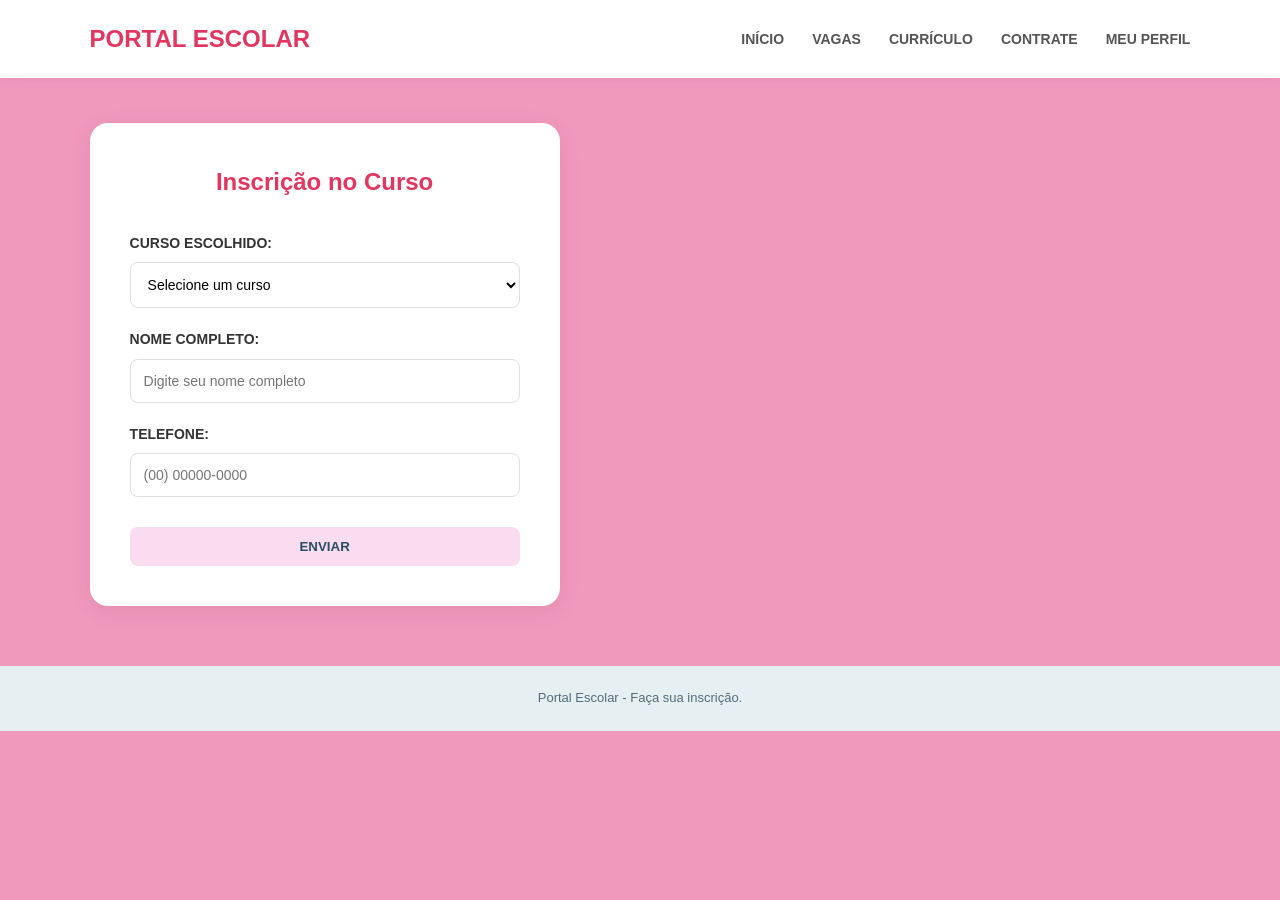
==== candidatura-curso.html @ 562bbe93 "comite" ====
<!DOCTYPE html>
<html lang="pt-BR">
<head>
    <meta charset="UTF-8">
    <meta name="viewport" content="width=device-width, initial-scale=1.0">
    <title>Inscrição em Curso</title>
    <link rel="stylesheet" href="css/style.css">
</head>
<body>

<header>
    <div class="logo">PORTAL ESCOLAR</div>
    <nav>
        <a href="index.html">INÍCIO</a>
        <a href="vagas.html">VAGAS</a>
        <a href="curriculo.html">CURRÍCULO</a>
        <a href="contrate.html">CONTRATE</a>
        <a href="perfil.html">MEU PERFIL</a>
    </nav>
</header>

<main class="container">

    <section class="login-box">

        <h1>Inscrição no Curso</h1>

        <form action="#" method="post">

            <div class="form-group">
                <label for="curso">CURSO ESCOLHIDO:</label>
                <select id="curso" name="curso" required>
                    <option value="">Selecione um curso</option>
                    <option>Análise e Desenvolvimento de Sistemas</option>
                    <option>Administração</option>
                    <option>Marketing</option>
                </select>
            </div>

            <div class="form-group">
                <label for="nome">NOME COMPLETO:</label>
                <input
                    type="text"
                    id="nome"
                    name="nome"
                    placeholder="Digite seu nome completo"
                    required
                >
            </div>

            <div class="form-group">
                <label for="telefone">TELEFONE:</label>
                <input
                    type="tel"
                    id="telefone"
                    name="telefone"
                    placeholder="(00) 00000-0000"
                    required
                >
            </div>

            <button type="submit" class="btn btn-enviar">
                ENVIAR
            </button>

        </form>

    </section>

</main>

<footer>
    Portal Escolar - Faça sua inscrição.
</footer>

</body>
</html>
---- css/style.css ----
/* =====================================
   CONFIGURAÇÕES GERAIS
===================================== */

* {
    margin: 0;
    padding: 0;
    box-sizing: border-box;
}

body {
    font-family: Arial, Helvetica, sans-serif;
    background-color: #f198bd;
    color: #333;
    line-height: 1.6;
}

:root {
    --rosa: #f76c7c;
    --rosa-claro: #f1edee;
    --azul: #fadcf0;
    --azul-escuro: #e23661;
    --amarelo: #f4e5ad;
    --verde: #c9dfcb;
    --branco: #ffffff;
    --texto: #444444;
    --borda: #e5dddd;
}

a {
    text-decoration: none;
    color: inherit;
}

button {
    cursor: pointer;
    border: none;
    font-family: inherit;
}

/* =====================================
   CABEÇALHO E MENU
===================================== */

header {
    background-color: var(--branco);
    padding: 20px 7%;
    display: flex;
    align-items: center;
    justify-content: space-between;
    gap: 20px;
    box-shadow: 0 2px 10px rgba(0,0,0,0.05);
}

.logo {
    font-size: 24px;
    font-weight: bold;
    color: var(--azul-escuro);
}

nav {
    display: flex;
    align-items: center;
    gap: 28px;
}

nav a {
    font-size: 14px;
    font-weight: bold;
    color: #555;
    transition: 0.3s;
}

nav a:hover {
    color: var(--azul-escuro);
}

/* =====================================
   CONTEÚDO PRINCIPAL
===================================== */

.container {
    width: 86%;
    max-width: 1200px;
    margin: 45px auto;
}

.titulo {
    text-align: center;
    font-size: 28px;
    color: var(--azul-escuro);
    margin-bottom: 35px;
}

.subtitulo {
    font-size: 21px;
    color: var(--azul-escuro);
    margin-bottom: 18px;
}

/* =====================================
   TELA INICIAL
===================================== */

.login-container {
    min-height: 80vh;
    display: flex;
    justify-content: center;
    align-items: center;
    padding: 30px;
}

.login-box {
    width: 100%;
    max-width: 470px;
    background: var(--branco);
    padding: 40px;
    border-radius: 18px;
    box-shadow: 0 5px 25px rgba(0,0,0,0.07);
}

.login-box h1 {
    text-align: center;
    color: var(--azul-escuro);
    margin-bottom: 30px;
}

/* =====================================
   FORMULÁRIOS
===================================== */

.form-group {
    margin-bottom: 20px;
}

label {
    display: block;
    font-weight: bold;
    margin-bottom: 8px;
    font-size: 14px;
}

input,
select,
textarea {
    width: 100%;
    padding: 13px;
    border: 1px solid var(--borda);
    border-radius: 8px;
    outline: none;
    background: #fff;
    font-size: 14px;
    font-family: inherit;
}

input:focus,
select:focus,
textarea:focus {
    border-color: var(--azul-escuro);
}

textarea {
    min-height: 120px;
    resize: vertical;
}

input[type="file"] {
    background-color: #fafafa;
}

.btn {
    display: inline-block;
    background-color: var(--azul);
    color: #294d60;
    padding: 12px 25px;
    border-radius: 8px;
    font-weight: bold;
    text-align: center;
    transition: 0.3s;
}

.btn:hover {
    background-color: var(--azul-escuro);
    color: white;
}

.btn-rosa {
    background-color: var(--rosa);
    color: #633f46;
}

.btn-rosa:hover {
    background-color: #d69ba5;
    color: white;
}

.btn-enviar {
    width: 100%;
    margin-top: 10px;
}

/* =====================================
   CARTÕES DE CURSOS E VAGAS
===================================== */

.cards {
    display: grid;
    grid-template-columns: repeat(3, 1fr);
    gap: 25px;
    margin-bottom: 55px;
}

.card {
    background-color: white;
    padding: 25px;
    border-radius: 15px;
    border: 1px solid var(--borda);
    box-shadow: 0 3px 12px rgba(0,0,0,0.04);
}

.card:nth-child(3n+1) {
    border-top: 5px solid var(--rosa);
}

.card:nth-child(3n+2) {
    border-top: 5px solid var(--azul);
}

.card:nth-child(3n+3) {
    border-top: 5px solid var(--verde);
}

.card h3 {
    color: var(--azul-escuro);
    margin-bottom: 15px;
    font-size: 19px;
}

.card p {
    margin-bottom: 8px;
    font-size: 14px;
}

.card .btn {
    margin-top: 15px;
}

/* =====================================
   PÁGINAS DE DETALHES
===================================== */

.detalhes {
    display: grid;
    grid-template-columns: 1.5fr 1fr;
    gap: 30px;
}

.detalhes-box {
    background-color: white;
    border-radius: 15px;
    padding: 30px;
    border: 1px solid var(--borda);
}

.detalhes-box h2 {
    color: var(--azul-escuro);
    margin-bottom: 15px;
}

.detalhes-box p {
    margin-bottom: 15px;
}

.detalhes-box ul {
    padding-left: 22px;
}

.detalhes-box li {
    margin-bottom: 10px;
}

.interesse {
    margin-top: 25px;
}

/* =====================================
   PERFIL
===================================== */

.perfil-layout {
    display: grid;
    grid-template-columns: 220px 1fr;
    gap: 30px;
}

.foto-perfil {
    background-color: var(--rosa-claro);
    border-radius: 15px;
    padding: 30px 15px;
    text-align: center;
    height: 220px;
}

.foto-circulo {
    width: 100px;
    height: 100px;
    background: var(--rosa);
    border-radius: 50%;
    margin: 0 auto 15px;
    display: flex;
    align-items: center;
    justify-content: center;
    font-size: 35px;
}

/* =====================================
   RODAPÉ
===================================== */

footer {
    background-color: #e6eff2;
    text-align: center;
    padding: 22px;
    margin-top: 60px;
    color: #526c79;
    font-size: 13px;
}

/* =====================================
   RESPONSIVIDADE
===================================== */

@media (max-width: 900px) {
    header {
        flex-direction: column;
    }

    nav {
        flex-wrap: wrap;
        justify-content: center;
        gap: 15px;
    }

    .cards {
        grid-template-columns: repeat(2, 1fr);
    }

    .detalhes {
        grid-template-columns: 1fr;
    }
}

@media (max-width: 600px) {
    .cards {
        grid-template-columns: 1fr;
    }

    .container {
        width: 92%;
    }

    .login-box {
        padding: 25px;
    }

    .perfil-layout {
        grid-template-columns: 1fr;
    }

    nav a {
        font-size: 12px;
    }

    .titulo {
        font-size: 23px;
    }
}

/* =====================================
   GERADOR DE CURRÍCULO
===================================== */

.curriculo-intro {
    text-align: center;
    color: #666;
    margin-top: -20px;
    margin-bottom: 35px;
}

.form-curriculo {
    max-width: 850px;
    margin: auto;
    background: white;
    padding: 35px;
    border-radius: 15px;
    box-shadow: 0 4px 18px rgba(0,0,0,0.05);
}

.form-curriculo h2 {
    color: var(--azul-escuro);
    font-size: 20px;
    margin: 30px 0 20px;
    padding-bottom: 10px;
    border-bottom: 2px solid var(--azul);
}

.form-curriculo h2:first-child {
    margin-top: 0;
}

.form-grid {
    display: grid;
    grid-template-columns: repeat(2, 1fr);
    gap: 0 20px;
}

.campo-completo {
    grid-column: 1 / -1;
}

.form-curriculo .btn {
    margin-top: 20px;
}

/* =====================================
   RESULTADO DO CURRÍCULO
===================================== */

.resultado-curriculo {
    max-width: 850px;
    margin: 50px auto;
}

.resultado-curriculo[hidden] {
    display: none;
}

.botoes-curriculo {
    display: flex;
    justify-content: space-between;
    align-items: center;
    gap: 15px;
    margin-bottom: 20px;
}

.botoes-curriculo h2 {
    color: var(--azul-escuro);
    font-size: 21px;
}

.documento-curriculo {
    background: white;
    padding: 55px;
    border: 1px solid #ddd;
    box-shadow: 0 4px 15px rgba(0,0,0,0.08);
    color: #333;
    font-family: Georgia, serif;
}

.documento-curriculo h1 {
    text-align: center;
    font-size: 25px;
    font-weight: normal;
    margin-bottom: 25px;
}

.documento-curriculo h2 {
    text-align: center;
    font-size: 20px;
    margin-bottom: 25px;
    text-transform: uppercase;
}

.documento-curriculo h3 {
    font-size: 16px;
    font-weight: normal;
    font-variant: small-caps;
    margin: 15px 0;
}

.documento-curriculo hr {
    border: none;
    border-top: 1px solid #333;
    margin: 18px 0;
}

.documento-curriculo p {
    font-size: 14px;
    margin: 7px 0;
    overflow-wrap: anywhere;
}

.documento-curriculo ul {
    padding-left: 25px;
}

.documento-curriculo li {
    font-size: 14px;
    margin-bottom: 7px;
    overflow-wrap: anywhere;
}

.data-curriculo {
    text-align: right;
    margin-top: 45px !important;
}

/* =====================================
   IMPRESSÃO / PDF
===================================== */

@media print {

    @page {
        size: A4;
        margin: 20mm;
    }

    body {
        background: white !important;
    }

    header,
    footer,
    .curriculo-intro,
    .titulo,
    .form-curriculo,
    .botoes-curriculo {
        display: none !important;
    }

    .container {
        width: 100%;
        max-width: none;
        margin: 0;
    }

    .resultado-curriculo {
        display: block !important;
        margin: 0;
        max-width: none;
    }

    .documento-curriculo {
        box-shadow: none;
        border: none;
        padding: 0;
        width: 100%;
    }

    .documento-curriculo h1 {
        margin-top: 0;
    }
}

/* =====================================
   CELULAR
===================================== */

@media (max-width: 600px) {

    .form-curriculo {
        padding: 20px;
    }

    .form-grid {
        grid-template-columns: 1fr;
    }

    .campo-completo {
        grid-column: auto;
    }

    .documento-curriculo {
        padding: 25px;
    }

    .botoes-curriculo {
        flex-direction: column;
        align-items: stretch;
    }

}
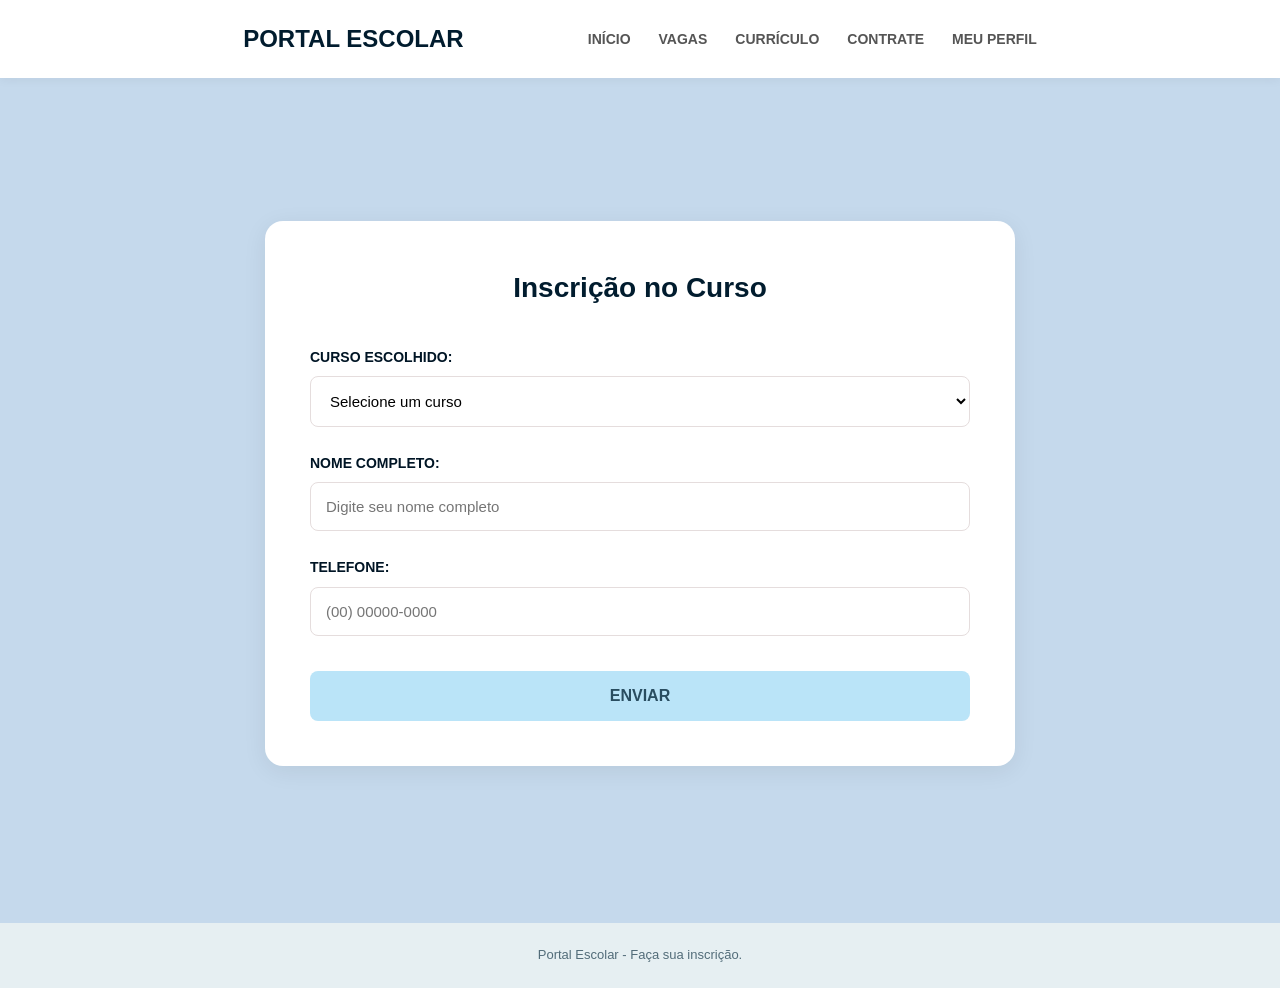
==== commit a22d6b5f: "alberta" ====
--- a/candidatura-curso.html
+++ b/candidatura-curso.html
@@ -10,7 +10,9 @@
 <body>
 
 <header>
-    <div class="logo">PORTAL ESCOLAR</div>
+     <div class="logo">
+          <a href="index.html"> PORTAL ESCOLAR</a> 
+        </div>
     <nav>
         <a href="index.html">INÍCIO</a>
         <a href="vagas.html">VAGAS</a>
@@ -20,7 +22,7 @@
     </nav>
 </header>
 
-<main class="container">
+<main class="container candidatura-container">
 
     <section class="login-box">
 
--- a/css/style.css
+++ b/css/style.css
@@ -11,18 +11,18 @@
 
 body {
     font-family: Arial, Helvetica, sans-serif;
-    background-color: #f198bd;
-    color: #333;
+    background-color: #c5d9ec;
+    color: #001525;
     line-height: 1.6;
 }
 
 :root {
-    --rosa: #f76c7c;
-    --rosa-claro: #f1edee;
-    --azul: #fadcf0;
-    --azul-escuro: #e23661;
+    --rosa: #bae4f8;
+    --rosa-claro: #f7f7fa;
+    --azul: #bae4f8;
+    --azul-escuro: #011c2e;
     --amarelo: #f4e5ad;
-    --verde: #c9dfcb;
+    --verde: #bae4f8;
     --branco: #ffffff;
     --texto: #444444;
     --borda: #e5dddd;
@@ -45,7 +45,7 @@
 
 header {
     background-color: var(--branco);
-    padding: 20px 7%;
+    padding: 20px 19%;
     display: flex;
     align-items: center;
     justify-content: space-between;
@@ -187,11 +187,11 @@
 
 .btn-rosa {
     background-color: var(--rosa);
-    color: #633f46;
+    color: #0d0047;
 }
 
 .btn-rosa:hover {
-    background-color: #d69ba5;
+    background-color: #0d0047;
     color: white;
 }
 
@@ -299,7 +299,7 @@
     border-radius: 15px;
     padding: 30px 15px;
     text-align: center;
-    height: 220px;
+    height: 400px;
 }
 
 .foto-circulo {
@@ -582,3 +582,196 @@
     }
 
 }
+/* CENTRALIZAR FORMULÁRIO CONTRATE */
+
+.contrate-container {
+    min-height: calc(100vh - 160px);
+    display: flex;
+    justify-content: center;
+    align-items: center;
+}
+
+.contrate-container .login-box {
+    width: 100%;
+    max-width: 850px;
+    margin: 0 auto;
+}
+
+/* =====================================
+   PÁGINA MEU PERFIL
+===================================== */
+
+.perfil-centralizado {
+    width: 100%;
+    max-width: 1100px;
+    margin: 40px auto;
+    display: flex;
+    justify-content: center;
+    align-items: center;
+    gap: 70px;
+}
+
+/* FOTO DE PERFIL */
+
+.perfil-centralizado .foto-perfil {
+    display: flex;
+    flex-direction: column;
+    align-items: center;
+    justify-content: center;
+    min-width: 220px;
+}
+
+.perfil-centralizado .foto-circulo {
+    width: 300px;
+    height: 400px;
+    border-radius: 50%;
+    display: flex;
+    align-items: center;
+    justify-content: center;
+    background: #e5f2f6;
+    border: 3px solid #b5dce9;
+    font-size: 55px;
+    color: #477d9c;
+    margin-bottom: 20px;
+}
+
+.perfil-centralizado .foto-perfil label {
+    font-size: 15px;
+    font-weight: bold;
+    margin-bottom: 12px;
+}
+
+/* FORMULÁRIO */
+
+.perfil-centralizado .login-box {
+    width: 100%;
+    max-width: 650px;
+    padding: 40px;
+    margin: 0;
+    box-sizing: border-box;
+}
+
+.perfil-centralizado .form-group {
+    margin-bottom: 22px;
+}
+
+.perfil-centralizado input,
+.perfil-centralizado select {
+    width: 100%;
+    min-height: 45px;
+    box-sizing: border-box;
+    font-size: 15px;
+}
+
+.perfil-centralizado .btn {
+    width: 100%;
+    min-height: 48px;
+    margin-top: 10px;
+}
+
+/* TÍTULO */
+
+.container > .titulo {
+    text-align: center;
+    margin-bottom: 35px;
+}
+
+/* RESPONSIVIDADE */
+
+@media (max-width: 750px) {
+
+    .perfil-centralizado {
+        flex-direction: column;
+        gap: 30px;
+        padding: 15px;
+        box-sizing: border-box;
+    }
+
+    .perfil-centralizado .login-box {
+        max-width: 100%;
+        padding: 25px;
+    }
+
+    .perfil-centralizado .foto-circulo {
+        width: 160px;
+        height: 160px;
+    }
+
+}
+
+/* =====================================
+   CENTRALIZAR CANDIDATURA À VAGA
+===================================== */
+
+.candidatura-container {
+    min-height: calc(100vh - 160px);
+    display: flex;
+    justify-content: center;
+    align-items: center;
+    padding: 40px 20px;
+}
+
+.candidatura-container .login-box {
+    width: 100%;
+    max-width: 750px;
+    padding: 45px;
+    margin: 0 auto;
+}
+
+.candidatura-container .login-box h1 {
+    font-size: 28px;
+    margin-bottom: 35px;
+}
+
+.candidatura-container .form-group {
+    margin-bottom: 25px;
+}
+
+.candidatura-container input,
+.candidatura-container select,
+.candidatura-container textarea {
+    font-size: 15px;
+    padding: 15px;
+}
+
+.candidatura-container .btn {
+    min-height: 50px;
+    font-size: 16px;
+}
+
+/* CELULAR */
+
+@media (max-width: 600px) {
+
+    .candidatura-container {
+        padding: 25px 15px;
+    }
+
+    .candidatura-container .login-box {
+        padding: 25px;
+    }
+
+}
+
+/* CENTRALIZAR CANDIDATURA À VAGA */
+
+.candidatura-container {
+    min-height: calc(100vh - 160px);
+    display: flex;
+    justify-content: center;
+    align-items: center;
+    padding: 40px 20px;
+}
+
+.candidatura-container .login-box {
+    width: 100%;
+    max-width: 750px;
+    margin: 0 auto;
+    padding: 45px;
+}
+
+@media (max-width: 600px) {
+    .candidatura-container .login-box {
+        padding: 25px;
+    }
+}
